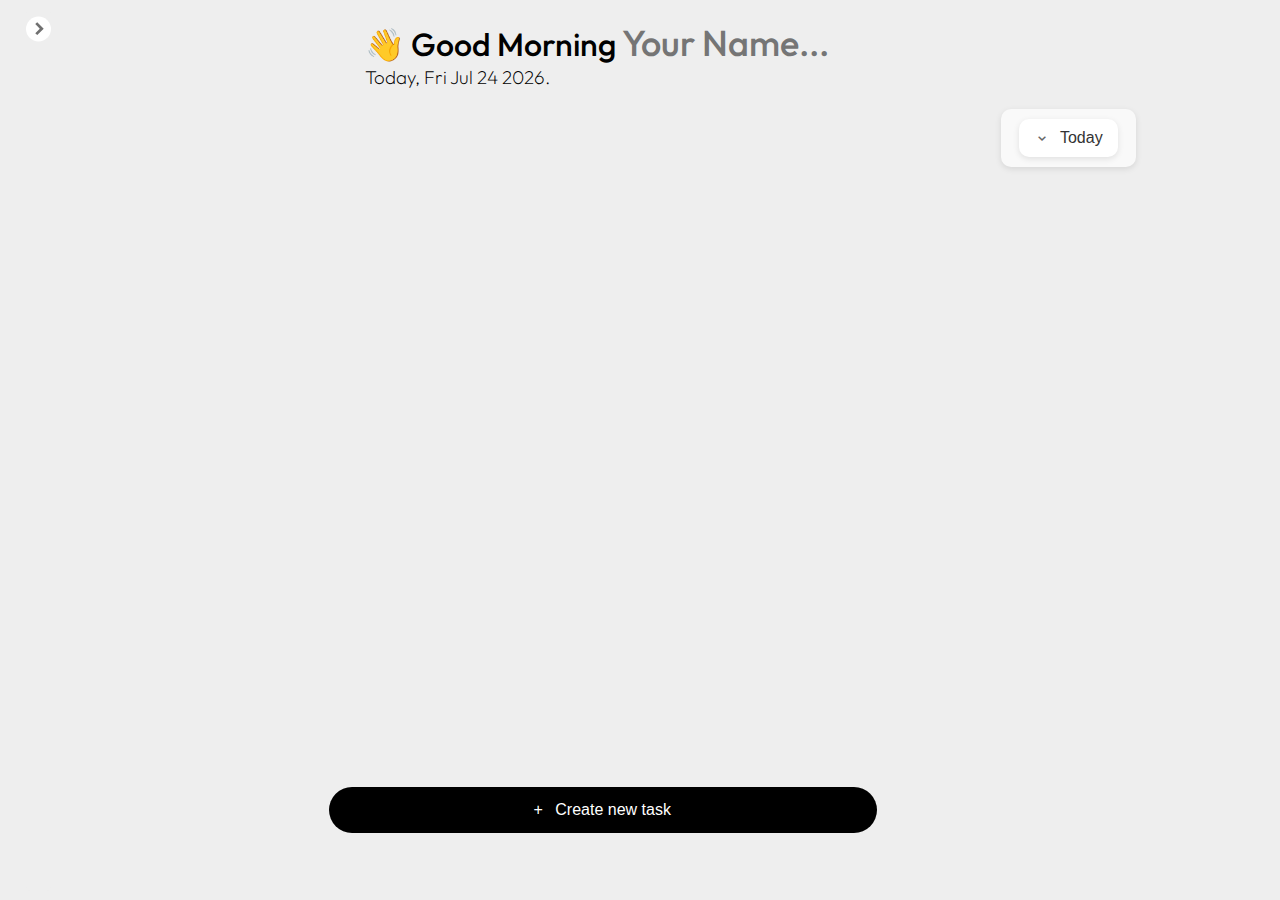
==== index.html @ 9c81d468 "changed todo.html to index.html" ====
<!doctype html>

<html class="no-js" lang=""></html>
<head>
  <meta charset="utf-8">
  <meta http-equiv="X-UA-Compatible" content="IE=edge">
  <link rel="stylesheet" href="todo.css">
  <title>To do</title>
  <meta name="description" content="">
  <meta name="viewport" content="width=device-width, initial-scale=1">
  <!-- Google Fonts -->
  <link rel="preconnect" href="https://fonts.googleapis.com">
  <link rel="preconnect" href="https://fonts.gstatic.com" crossorigin>
  <link href="https://fonts.googleapis.com/css2?family=Poppins&display=swap" rel="stylesheet">
  <!-- Font Awesome cdn css -->
  <link rel="stylesheet" href="https://cdnjs.cloudflare.com/ajax/libs/font-awesome/5.15.3/css/all.min.css" integrity="sha512-iBBXm8fW90+nuLcSKlbmrPcLa0OT92xO1BIsZ+ywDWZCvqsWgccV3gFoRBv0z+8dLJgyAHIhR35VZc2oM/gI1w==" crossorigin="anonymous" referrerpolicy="no-referrer" />
  
  <link rel="stylesheet" href="https://unpkg.com/boxicons@2.1.4/css/boxicons.min.css">

</head>
<header>
    <figure class="sidebar-container">
        <nav class="sidebar close">
            <i class='bx bxs-chevron-left toggle arrow'></i>
            
            <div class="sidebar-content">
                <div class="side-menu">
                    <div class="side-header">
                        <h2 class="side-header-text">Private</h2>
                    </div>

                    <div class="menu">
                        <ul class="menu-list">
                            <li class="menu-item">
                                <div class="menu-item-content">
                                    <span class="emoji">🏠</span>
                                    <button class="menu-item-text" id="home">Home</button>
                                    <span class="number-list">0</span>
                                </div>
                            </li>
                            <li class="menu-item">
                                <div class="menu-item-content">
                                    <form action="#">
                                        <input 
                                            name="category"
                                            class="menu-input"  
                                            type="checkbox" 
                                            id="completed1" 
                                            disabled>
                                        <label for="completed1">
                                            <button class="menu-item-text">Completed</button>
                                            <span class="number-list">0</span>
                                        </label>
                                    </form>
                                </div>
                            </li>
                            <li class="menu-item">
                                <div class="menu-item-content">
                                    <form action="#">
                                        <input 
                                            name="category"
                                            class="menu-input" 
                                            type="checkbox" 
                                            id="personal1" 
                                            disabled>
                                        <label for="personal1"><button class="menu-item-text">Personal</button></label>
                                        <span class="number-list">0</span>
                                    </form>
                                </div>
                            </li>
                            <li class="menu-item">
                                <div class="menu-item-content">
                                    <form action="#">
                                        <input 
                                            name="category"
                                            class="menu-input" 
                                            type="checkbox" 
                                            id="work1" disabled>
                                        <label for="personal1"><button class="menu-item-text">Work</button></label>
                                        <span class="number-list">0</span>
                                    </form>
                                </div>
                            </li>
                            
                            <li class="menu-item">
                                <div class="menu-item-content">
                                    <div class="menu-item-content">
                                        <span class="emoji">💪</span>
                                        <button class="menu-item-text"   id="diet">Diet</button>
                                        <span class="number-list">0</span>
                                    </div>
                                </div>
                            </li>
                            <li class="menu-item">
                                <div class="menu-item-content">
                                    <div class="menu-item-content">
                                        <span class="emoji">📚</span>
                                        <button class="menu-item-text">List of Books</button>
                                        <span class="number-list">0</span>
                                    </div>
                                </div>
                            </li>
                            <li class="menu-item">
                                <div class="menu-item-content">
                                    <div class="menu-item-content">
                                        <span class="emoji">🚗</span>
                                        <button class="menu-item-text">Field Trip List</button>
                                        <span class="number-list">0</span>
                                    </div>
                                </div>
                            </li>

                            <li class="menu-item">
                                <div class="menu-item-content">
                                    <div class="menu-item-content">
                                        <span class="emoji" id="plus">+</span>
                                        <button class="menu-item-text" id="createNewListBtn">Create new list</button>
                                    </div>
                                </div>
                            </li>
                        </ul>
                    </div>
                </div>
            </div>
        </nav>
    </figure>

    <form id="newListForm" style="display: none;">
        <input type="text" id="newListEmojiInput" placeholder="Icon.." maxlength="2"/>
        <input type="text" id="newListInput" placeholder="Enter new list ">
        <button type="button" id="addNewListBtn">Add List</button>
    </form>

</header>

<main id="parentDiv">
    <body>
        <section class="greeting">
            <h1 class="title" id="personal-name">
                👋 Good Morning <input type="text" id="username" placeholder="Your Name...">
            </h1>

        </section>

        <div class="date-menu-container">
            <button class="date-button">
                <i class='bx bx-chevron-down'></i> <!-- Dropdown icon -->
                <span>Today</span> <!-- Date Text -->
            </button>
            <button class="menu-button">
                <i class='bx bx-menu'></i> <!-- Menu icon -->
            </button>
        </div>

        <div class="todo-container">
            <ul class="todo-list">
                
                
            </ul>
        </div>
        
        <form action="" class="form-add-task-button">
            <button id="addTaskBtn" class="add-task-button" type="button">
                + <span>Create new task</span>
            </button>
        </form>

        
         

        <form action="" id="taskForm" class="formula form-container">
            <label for="taskTitle">Task Title:</label>

            <div class="checkboxes">
                <span class="CreateNewCheckbox">
                    <input name="category"class="menu-input" type="checkbox" id="noList1" disabled>
                    <input type="text" id="taskTitle" placeholder="Create new task..." name="taskTitle" class="todo-input" required>
                </span>
                
                <section class="no-list-calendar">
                    <div class="dropdown off">
                        <button class="select-list-button on dropdown-toggle" name="category">
                            <span class="left-content" >
                                <input name="category"class="menu-input" type="checkbox" id="noList1" disabled>
                                <span>No List</span> 
                            </span> <!--▼-->  
                            <i class='bx bxs-chevron-down toggle arrow'></i>
                        </button>
                        <div class="dropdown-content">
                            <div class="dropdown-side-menu">
                                <div class="dropdown-menu">
                                    <ul class="dropdown-menu-list">
                                            
                                    </ul>
                                        <!-- Options will be added here dynamically -->
                                </div>
                            </div>
                        </div>
                    </div>
    
                    <div class=""dateContainer id="dateContainer">
                        <!-- Task date input -->
                        <label for="taskDate"></label>
                        <input type="date" id="taskDate" name="taskDate" required>
                    </div>

                    <div class="note-button-container">
                        <button class="note-button">
                            <i class='bx bx-notepad'></i>
                        </button>
                    </div>
                </section>
                
            </div>
            

            
              
            
            <div id="timeForm" class="timeForm">
                <label for="taskTimeStart"></label>
                <input type="time" id="taskTimeStart" name="taskTimeStart" >
                <label for="taskTimeEnd"></label>
                <input type="time" id="taskTimeEnd" name="taskTimeEnd" required>
            </div>

            <button id="addTimeBtn" class="add-time-button" type="button">
                Set Time
            </button>
                    
            <button  id="saveChangesBtn" class="add-todo" type="button">
                Save Changes
            </button>

            
        </form>
        
        
        <script src="todo.js"></script>
    </body>
</main>

<footer></footer>
---- todo.css ----
@import url('https://fonts.googleapis.com/css2?family=Outfit:wght@100..900&display=swap');

*{
    margin: 0;
    padding: 0;
    box-sizing: border-box;
}

body{
    background-color:#eeeeee;
    color: white;
    font-family: "Outfit", sans-serif;
    min-height: 100vh;
    font-weight: 400px;
}
main{
    margin-left: -80px;
    
    padding-bottom: 80px; 
}

.goldenMorning{
    margin-top: 20px; 
    margin-left: 300px;
    color: black;
    
}

#parentDiv h3{
    font-weight: 200;
}

.title{
    margin-top: 20px;
    margin-left: 300px;
    color: black;
    font-size: 32px;
    font-weight: 500;
}
.title input{
    appearance: none;
    border: none;
    outline: none;
    background: none;
    cursor: initial;
    font-size: 36px;
    font-family: 'Outfit', sans-serif;
    font-weight: 500;
    width: auto;
    min-width: 1ch;
}

h3 p{
    margin-left: 300px;
    
    color: black;
}


.side-header{
    justify-content: center;
}

.side-header-text{
    padding-top: 16px;
    padding-left: 30px;
    font-size: 24px;
    font-weight: 500;
    color: black;
}

.sidebar{
    position: fixed;
    top: 1%;
    left: 2%;
    height: 98%;
    width: 300px;
    max-width: 300px;
    padding: 0px 0px;
    background: white;
    border-radius: 5px;
    z-index: 15;
    transition: width 0.9s ease, padding 0.9s ease;
    box-sizing: border-box;
    display: flex; /* Display flex to make the sidebar content flexible */
    flex-direction: column; /* Align items in a column */
}
.sidebar.close{
    width: auto;
    background-color: #eeeeee;
    overflow: hidden;
    z-index: 100;
    transition: width 0.9s ease, padding 0.9s ease;
}

.menu {
    max-height: 80vh;
    display: flex;
    justify-content: center;
    align-items: center;
    overflow-y: auto;
    overflow-x: hidden;
    scrollbar-width: none;
}

.sidebar.close .side-menu,
.sidebar.close .menu-list {
    display: none; 
}
.side-menu{
    background-color: white;
}
.menu-item,
.sidebar li{
    height: 60px;
    background: white;
    margin-top: 10px;
    list-style: none;
    display: flex;
    align-items: center;
    width: 15rem;
    cursor: pointer;
    padding: .5rem;
    border-radius: 5%;
}
.menu-item-content{
    display: flex;
    align-items: center;
    justify-content: center;
    min-width: 60px;
    font-size: 20px;
    transition: 0.5s ease;
}
.emoji,
.sidebar li .icon{
    display: flex;
    align-items: center;
    justify-content: center;
    min-width: 60px;
    font-size: 20px;
}

#plus{
    font-size: 36px;
    font-weight: 300;
}

.menu-input{
    transform: scale(1.5); 
    margin-left: 25px; 
    margin-right: 0px;
    position: relative;
}

label .menu-item-text{
    width: 129px;
}

.menu-item-text{
    letter-spacing: 0px;
    font-size: 15px;
    width: 150px;
    color: black;
    border: none;
    background-color: white;
    transition: 0.5s ease;
    font-weight: 540;
    text-align: left;
    justify-content: flex-start;
}

.sidebar .toggle.arrow{
    cursor: pointer;
    font-size: 22px;
    top: 2%;
    right: 1px;
    height: 25px;
    width: 25px;
    background: white;
    display: flex;
    align-items: center;
    justify-content: center;
    border-radius: 50%;
    color: #707070;
    z-index: 1;
    position: absolute;  
}

.sidebar .toggle.arrow:hover{
    background-color: beige;
    color: black;
}
.sidebar.close .toggle.arrow{
    position: static;
    margin-top: 20px;
    transform: translateY(-50%) rotate(180deg);
}

.menu-item .menu-item-text{
    background-color: transparent;
    border: none; 
    cursor: pointer;
}

.menu-item-content:hover .menu-item-text{
    background-color: transparent; 
}

.menu-item:hover{
    background-color: #e4e2e2; 
}

.sidebar .menu-bar{
    height: calc(100% -50px);
    flex-direction: column;
    justify-content: space-between;
}

/* Container Styling for Date and Menu Section */
.date-menu-container {
    display: flex;
    align-items: center; 
    justify-content: flex-end; 
    gap: 10px; 
    margin: 20px 0; 
    padding: 10px; 
    background-color: #f9f9f9; 
    border-radius: 10px; 
    box-shadow: 0 2px 6px rgba(0, 0, 0, 0.1); 
    width: 10.5vw; 
    margin-left: auto; 
}

/* Date Button Styling */
.date-button {
    display: flex;
    align-items: center; 
    background-color: #ffffff; 
    border: none;
    padding: 10px 15px; 
    border-radius: 10px;
    font-size: 16px; 
    color: #333; 
    cursor: pointer; 
    box-shadow: 0 2px 6px rgba(0, 0, 0, 0.1); 
    transition: background-color 0.3s ease; 
}

.date-button i {
    margin-right: 10px; /* Spacing between icon and text */
    color: #666; /* Icon color */
}

/* Date Button Hover Effect */
.date-button:hover {
    background-color: #f0f0f0; /* Light gray on hover */
}

/* Menu Button Styling */
.menu-button {
    display: flex;
    align-items: center; /* Center align icon */
    justify-content: center; /* Center align icon */
    background-color: #ffffff; /* White background */
    border: none; /* Remove default border */
    padding: 10px; /* Padding for size */
    border-radius: 10px; /* Rounded corners */
    cursor: pointer; /* Pointer cursor on hover */
    box-shadow: 0 2px 6px rgba(0, 0, 0, 0.1); /* Subtle shadow */
    transition: background-color 0.3s ease; /* Smooth transition */
}

.menu-button i {
    font-size: 20px; /* Icon size */
    color: #333; /* Icon color */
}

/* Menu Button Hover Effect */
.menu-button:hover {
    background-color: #f0f0f0; /* Light gray on hover */
}


 /*
 #taskForm button {
    padding: 10px;
    background-color: black;
    color: white;
    border: none;
    cursor: pointer;
}



*/



body,
.formula{
    min-height: 20vh;
    display: flex;
    justify-content: center;
    align-items: center;
    overflow: hidden;
}

#taskForm {
    display: flex;
    flex-direction: column;
}
#taskForm label {
    margin-top: 10px;
}
#taskForm input {
    margin-bottom: 10px;
    padding: 8px;
}

#taskForm button:hover {
    background-color: grey;
}
.todo-input,
.add-todo{
    padding: 0.5rem;
    padding-left: 1rem;
    border: none;
    border-radius: 2rem;
    background-color: white;
    font-size: 14px;
    transition: 0.3 ease-in-out;
    margin: 10px 0px;
}
.todo-input{
    width: 300px;
}
.add-todo{
    color:white;
    background: rgb(0, 60, 255);
    cursor: pointer;
    transition: all 0.3 ease;
    padding: 14px 200px;
}
.add-todo:hover {
    color: white;
    background: grey;
    transition: 0.4s ease-in;
}
.formula{
    bottom: 10%; 
    display: none;
    justify-content: center;
    padding: 1rem;
    padding-left: 30%;
    position: fixed;
}

.add-task-button{
    color:white;
    background:black;
    cursor: pointer;
    margin-left: 0.5rem;
    padding: 14px 205px;
    border: none;
    border-radius: 5rem;
    transition: 0.3 ease-in-out;
    font-size: 16px;
    align-items: center;
    justify-content: start;
}

.add-task-button span{
   margin-left: 0.5rem;
   font-size: 16px;
}
.add-task-button:hover {
    color: rgb(211, 206, 206);
    opacity: 0.75;
    transition: 0.4s ease-in; 
}
.form-add-task-button{
    position: fixed;
    bottom: 0; 
    display: none;
    justify-content: center;
    padding: 1rem;
    padding-left: 20%;
    min-height: 20vh;
    display: flex;
    justify-content: center;
    align-items: center;
    overflow: hidden;
}
.add-time-button{
    color:rgb(0, 60, 255);;
    background:rgb(219, 240, 247);
    cursor: pointer;
    
    padding: 14px 216px;
    border-radius: 5rem;
    border: none;
}
.add-time-button:hover {
    background-color:rgb(158, 225, 247);
    transition: 0.4s ease-in; 
}


.todo-container {
    max-height: 60vh;
    display: flex;
    justify-content: center;
    align-items: center;
    overflow-y: auto;
}

.form-container {
    background-color: white;
    border: 2px solid #ddd;
    padding: 20px;
    border-radius: 8px;
    justify-content: center;
    box-shadow: 0 4px 8px rgba(0, 0, 0, 0.1);
    margin-bottom: 15px;
    justify-content: center;
    align-items: center;
    left: 30%;
    bottom: 12%;
}


.todo-list {
    min-width: 50%;
    list-style: none;
    
}

.todo {
    height: 2rem;
    margin: 1rem;
    padding-left: 0.5rem;
    background: white;
    color: black;
    font-size: 1rem;
    display: flex;
    justify-content: end;
    align-items: center;
    transition: 0.5s;
    padding-right: .5rem;
    max-width: 860px;
    width: 860px;
    
}

.todo-form-container{
    height: 44px;
    width: 57vw;
    display: flex;
    background-color: white;
    align-items: center; 
    border-radius: 5px;
    margin-bottom: 6px;
}

.todo li {
    flex: 1;
}

.deleted, 
.created {
    color: #616060;
    padding: 4px;
    cursor: pointer;
    font-size: 16px;
    border: none;
    border-radius: 20%;
}

.created {
    background: pink;
}

.deleted {
    background: rgb(241, 240, 240);
    justify-content: right;
    margin-left:  10px;
}
.more{
    background: rgb(241, 240, 240);
    justify-content: right;
    margin-left: 10px;
    color: #616060;
    padding: 4px;
    cursor: pointer;
    font-size: 16px;
    border: none;
    border-radius: 20%;
}

.todo-item {
    font-size: 16px;
}

.todo-item input{
    
    
}

 .todo-item input[type="checkbox"]#personal1 {
    margin-left: 2px;
    margin-right: 4px;
    width: 16px;
    height: 16px;
    border-radius: 30%; /* Rounded corners */
    border: 1px solid blue; /* Blue border */
    -webkit-appearance: none; /* Remove default appearance */
    appearance: none; /* Remove default appearance */
    outline: none; /* Remove outline */
}

/* Style for the "Work" checkbox */
.todo-item input[type="checkbox"]#work1 {
    margin-left: 2px;
    margin-right: 4px;
    width: 16px;
    height: 16px;
    border-radius: 30%; /* Rounded corners */
    border: 1px solid green; /* Green border */
    -webkit-appearance: none; /* Remove default appearance */
    appearance: none; /* Remove default appearance */
    outline: none; /* Remove outline */
}



.todo-category-checkbox{
    margin-left: 500px;
    margin-right: 22px;
    width: 14px;
    height: 14px;
    border-radius: 30%;
    border: 1px solid green;
    -webkit-appearance: none;
    appearance: none;
    outline: none;
}

.task-datetime {
    background-color: #f0f0f0; /* Grey background */
    padding: 5px 10px;
    border-radius: 4px;
    font-size: 14px;
    color: #666;
    margin-left: 10px;
    white-space: nowrap; /* Prevent wrapping */
}

.fa-trash, 
.fa-check-circle {
    pointer-events: none;
}

.completed {
    opacity: 0.5;
    position: relative;
    transition: opacity 0.3s ease-in-out;
}

.scribble {
    position: relative;
    display: inline-block;
    font-size: 20px;
    color: black;
}

.scribble::after {
    content: '';
    position: absolute;
    left: -20%;
    top: 40%; 
    height: 20px;
    background: none;
    transform-origin: left center;
    animation: scribbleEffect 1s ease forwards;
    background-image: url('data:image/svg+xml,%3Csvg xmlns="http://www.w3.org/2000/svg" viewBox="0 0 100 10"%3E%3Cpath d="M0 5 Q10 0 20 5 T30 5 Q40 10 50 5 T60 5 Q70 0 80 5 T90 5 Q100 10 110 5" fill="transparent" stroke="black" stroke-width="2" stroke-linecap="round" stroke-linejoin="round" /%3E%3C/svg%3E');
    background-size: 80% 80%;
    background-repeat: no-repeat;
}

@keyframes scribbleEffect {
    0% {
        width: 0;
    }
    100% {
        width: 100%;
    }
}

.slide {
    transform: translateX(5rem);
    opacity: 0;
}


ul li{
    color:black;
    width: 30rem;
    height: 3.2rem;
    cursor: pointer;
    padding: 1rem;
    -webkit-appearance: none;
    -moz-appearance: none;
    appearance: none;
    outline: none;
    border: none;
}

ul li:hover {
    transition: 0.5s ease;
}


.todo-container{
    padding-left: 300px;
    display: flex;
    justify-content: center;
    align-items: center;
    flex-direction: column;
    overflow-y: auto; 
    scrollbar-width: none;
    overflow-x: hidden;
    padding-bottom: 60px; /* Padding for the fixed form */
}



.todo-form-input {
    transform: scale(1.8); 
    margin-left: 16px;
    border-radius: 35%;
    -webkit-appearance: none;
    appearance: none;
    border: 1px solid #ccc;
    background-color: white;
    position: relative;
    cursor: pointer;
    padding: 5px;
    transition: background-color 0.3s ease, border-color 0.3s ease;
}

.todo-form-input:checked {
    background-color: black;
    transition: background-color 0.3s ease, border-color 0.3s ease;
    border: 1px solid black; 
}

.todo-form-input:checked::before {
    content: "✔"; /* Unicode checkmark */
    font-size: 14px;
    color: white; /* White checkmark */
    position: absolute;
    top: 45%;
    left: 50%;
    transform: translate(-50%, -50%); 
    display: flex;
    justify-content: center;
    align-items: center;
    width: 100%; 
    height: 100%;
}

.todo-form-input:checked::before {
    content: "✔"; 
    font-size: 14px;
    color: white;
    width: auto;
    height: auto;
    opacity: 1;
    transition: opacity 0.3s ease, width 0.3s ease, height 0.3s ease;
}







.dropdown {
    position: relative;
    display: inline-block;
    transition: height 0.9s ease, padding 0.9s ease;
    width: auto;
    height: 300px;
    scrollbar-width: none;
    overflow: hidden;
}
.dropdown::-webkit-scrollbar {
    display: none; /* Hide scrollbar */
}
.dropdown:hover{
    overflow-y: auto;
}
.dropdown.off{
    height: 60px;
    width: auto;
    background-color: white;
    overflow-y: auto;
    transition: 0.3 ease-in-out;
}
.dropdown.off .dropdown-side-menu{
    display: none;
}

.dropdown .on.dropdown-toggle:hover {
    opacity: 0.75;
    transition: 0.4s ease-in; 
}
.dropdown .on.dropdown-toggle{
    background: white;
    color: black;
    border: none;
    padding: 0.5rem;
    border-radius: 5px;
    cursor: pointer;
    padding: 10px 100px;
    border-radius: 1rem;
    border: 1px solid black;
    transition: 0.3 ease-in-out;
    display: flex;
    align-items: center;
}
.dropdown-side-menu{
    background-color: white;
}
.dropdown-menu {
    display: block;
    position: absolute;
    background: white;
    border-radius: 5px;
    box-shadow: 0 4px 6px rgba(0, 0, 0, 0.1);
    z-index: 1;
}
.dropdown-menu.show {
    display: block;
}
.dropdown-menu li {
    padding: 0.5rem;
    color: black;
    width: 500px;
    height: 3.2rem;
    cursor: pointer;
    padding: 1rem;
    -webkit-appearance: none;
    -moz-appearance: none;
    appearance: none;
    outline: none;
    border: none;
    cursor: pointer;
}
.dropdown-menu li:hover {
    background: #f0f0f0;
}
.dropdown-menu-list {
    position: absolute;
    background: white;
    border-radius: 5px;
    box-shadow: 0 4px 6px rgba(0, 0, 0, 0.1);
    list-style-type: none;
    padding-left: 10px;

}
.dropdown-menu.show {
    display: block;
}



.modal {
    display: none;
    position: fixed;
    z-index: 1;
    left: 0;
    top: 0;
    width: 100%;
    height: 100%;
    overflow: auto;
    background-color: rgb(0,0,0);
    background-color: rgba(0,0,0,0.4);
    padding-top: 60px;
}

.modal-content {
    background-color: #fefefe;
    margin: 5% auto;
    padding: 20px;
    border: 1px solid #888;
    width: 80%;
    max-width: 600px;
}

.close {
    color: #aaa;
    float: right;
    font-size: 28px;
    font-weight: bold;
}

.close:hover,
.close:focus {
    color: black;
    text-decoration: none;
    cursor: pointer;
}



#completed1 {
    margin-right: 22px;
    margin-left: 23px;
    width: 12px;
    height: 12px;
    border-radius: 30%;
    border: 1px solid red; /* This adds a red border around the checkbox */
    -webkit-appearance: none; /* Remove the default appearance */
    appearance: none; /* For browsers that support the appearance property */
    outline: none;
}

#personal1 {
    margin-right: 22px;
    margin-left: 23px;  
    width: 12px;
    height: 12px;
    border-radius: 30%;
    border: 1px solid blue; /* This adds a red border around the checkbox */
    -webkit-appearance: none; /* Remove the default appearance */
    appearance: none; /* For browsers that support the appearance property */
    outline: none;
}

#work1 {
    margin-left: 23px;
    margin-right: 22px;
    width: 12px;
    height: 12px;
    border-radius: 30%;
    border: 1px solid green; /* This adds a red border around the checkbox */
    -webkit-appearance: none; /* Remove the default appearance */
    appearance: none; /* For browsers that support the appearance property */
    outline: none;
}

.left-content{
    margin-left: -100%;
    display: flex; /* Use Flexbox */
    align-items: center; /* Align items vertically */
    gap: 0px; /* Spacing between checkbox and label */
    margin-right: auto; /* Push content to the far left */
}

.left-content span{
    width: 60px;
}


#noList1 {
    width: 12px;
    height: 12px;
    border-radius: 30%;
    background-color: white;
    border: 1px solid black; /* This adds a red border around the checkbox */
    -webkit-appearance: none; /* Remove the default appearance */
    appearance: none; /* For browsers that support the appearance property */
    outline: none; 
    margin-top: 5px;
}


.dropdown .arrow{
    margin-left: 175%; /* Push the arrow to the far right */
}
#dateContainer {  
    margin-top: 10px;
    padding: 0px;
    border-radius: 8px; 
}


#currentDate {
    font-size: 1.2em;
    color: #333;
    margin-bottom: 10px;
}

.note-button-container {
    display: flex;
    justify-content: center; /* Center the button */
    margin-top: 7.5px; /* Add some spacing from the date container */
}
.note-button {
    width: 38px;
    height: 38px;
    border: 1px solid #ccc; /* Light border */
    border-radius: 8px; /* Rounded corners */
    background-color: white; /* White background */
    display: flex;
    align-items: center;
    justify-content: center;
    cursor: pointer;
    box-shadow: 0 2px 4px rgba(0, 0, 0, 0.1); /* Subtle shadow */
    transition: background-color 0.3s ease; /* Smooth transition for hover */
}
.note-button i {
    font-size: 18px; /* Adjust icon size */
    color: #707070; /* Icon color */
}
.note-button:hover {
    background-color: #f0f0f0; /* Background color on hover */
}


.CreateNewCheckbox{
    background-color: #eeeeee;
    cursor: pointer;
    border-radius: 1rem;
    margin-bottom: 10px;
    justify-content: center;
    align-items: center;
    padding: 0px 5px;
    width: 65vh;
}
.CreateNewCheckbox:hover{
    background-color: #eeeeee;
}
.CreateNewCheckbox #noList1{
    margin-bottom: -4px;
    border: 1px solid #6b6b6b;
    margin-left: 5px;
}
.checkboxes{
    display: flex;
    flex-direction: column;
    margin-right: auto;
    margin-bottom: 20px;
}
.CreateNewCheckbox .todo-input{
    background-color: #eeeeee;
    outline: none; 
    border-color: #eeeeee;
    width: 29.3vw;
}
.CreateNewCheckbox #taskForm{
    
}
#taskTitle{
    
}

input[type="date"] {
    padding: 8px;
    border: 1px solid #ccc;
    border-radius: 4px;
    font-size: 1em;
    width: 100%;
    box-shadow: inset 0 1px 3px rgba(0, 0, 0, 0.1);
}

input[type="date"]:focus {
    outline: none;
    border-color: #6200ea;
    box-shadow: 0 0 5px rgba(98, 0, 234, 0.5);
}

#newListForm {
    position: fixed;
    top: 85%; 
    left: 20px;
    z-index: 1500; 
    background-color: white; 
    padding: 0px;
    border: 1px solid #ccc; 
    box-shadow: 0 4px 8px rgba(0, 0, 0, 0.1);
    max-width: 16.5vw;
}

#newListInput,
#newListEmojiInput {
    width: 100%; /* Full width */
    padding: 5px; /* Add padding */
    margin: 0px 0; /* Margin for spacing */
    border: none; /* Light border */
    border-radius: 8px; /* Rounded corners */
    font-size: 16px; /* Comfortable font size */
    box-sizing: border-box; /* Include padding and border in element's width and height */
    background-color: #f9f9f9; /* Light background color */
    transition: border-color 0.3s ease; /* Smooth transition for border color */
}

/* Hover effect */
#newListInput:hover,
#newListEmojiInput:hover {
    border-color: #bbb; /* Slightly darker border on hover */
}

/* Focus effect */
#newListInput:focus,
#newListEmojiInput:focus {
    outline: none; /* Remove default outline */
    border-color: #333; /* Change border color on focus */
    box-shadow: 0 0 5px rgba(98, 0, 234, 0.5); /* Add shadow effect */
}

#addNewListBtn {
    width: 100%; /* Full width */
    padding: 5px; /* Comfortable padding */
    margin-top: 10px; /* Spacing above the button */
    background-color: #007bff; /* Primary blue color */
    color: white; /* White text */
    border: none; /* Remove default border */
    border-radius: 8px; /* Rounded corners */
    font-size: 12px; /* Button font size */
    font-weight: 500; /* Slightly bold text */
    cursor: pointer; /* Pointer cursor on hover */
    transition: background-color 0.3s ease, box-shadow 0.3s ease; /* Smooth transition */
    box-shadow: 0 4px 6px rgba(0, 0, 0, 0.1); /* Subtle shadow */
}

/* Hover effect */
#addNewListBtn:hover {
    background-color: #0056b3; /* Darker blue on hover */
    box-shadow: 0 6px 10px rgba(0, 0, 0, 0.15); /* More pronounced shadow */
}

/* Focus effect */
#addNewListBtn:focus {
    outline: none; /* Remove default focus outline */
    box-shadow: 0 0 0 3px rgba(0, 123, 255, 0.5); /* Outline shadow */
}

/* Disabled state */
#addNewListBtn:disabled {
    background-color: #cccccc; /* Light grey background */
    cursor: not-allowed; /* Not-allowed cursor */
    box-shadow: none; /* Remove shadow */
}


/* Base Styles (Already Provided in Your Existing Code) */
/* Styles have already been defined in your CSS snippet above */

/* Small Devices (Phones, Less than 600px) */

.time-range {
    display: flex;
    align-items: center; 
    gap: 8px; 
    font-size: 14px; 
    color: #888; 
}

.time-range i {
    font-size: 14px; 
    color: #888; 
}

todo-edit-input {
    width: 100%;
    font-size: 16px;
    padding: 4px;
    border: 1px solid #ddd;
    border-radius: 4px;
}

@media screen and (max-width: 1350px){
    .todo-container {
        max-height: 60vh;
        max-width: 80vw;
        display: flex;
        justify-content: center;
        align-items: center;
        flex-direction: column;
        overflow-y: auto;
        scrollbar-width: none;
        overflow-x: hidden;
        padding-bottom: 60px;
        overflow-x: auto;
    }
    .menu-button{
        display: none;
    }
    .date-menu-container {
        display: flex;
        align-items: center;
        justify-content: center;
        gap: 0px;
        margin: 20px 0;
        padding: 10px;
        background-color: #f9f9f9;
        border-radius: 10px;
        box-shadow: 0 2px 6px rgba(0, 0, 0, 0.1);
        width: 10.5vw;
        margin-left: auto;
    }
    .todo {
        height: 2rem;
        margin: 1rem;
        padding-left: 0.5rem;
        background: white;
        color: black;
        font-size: 1rem;
        display: flex;
        justify-content: end;
        align-items: center;
        transition: 0.5s;
        padding-right: .5rem;
        width: 80vw;
        
    }
}

@media screen and (max-width: 1250px){
    .menu-button{
        display: none;
    }
    
    .title {
        font-size: 24px;
    }
    .title input {
        font-size: 24px;
        font-family: 'Outfit', sans-serif;
        font-weight: 500;
    }
    .todo-form-container {
        align-items: center;
        justify-content: center;
    }
    ul li {
        color: black;
        width: 25rem;
        height: 3.2rem;
        cursor: pointer;
        padding: 0.75rem;
        justify-self: center;
    }
    .todo-item {
        font-size: 14px;
    }
    .todo-container {
        max-height: 60vh;
        max-width: 110vw;
        display: flex;
        justify-content: center;
        align-items: center;
        flex-direction: column;
        overflow-y: auto;
        scrollbar-width: none;
        overflow-x: hidden;
        padding-bottom: 60px;
        overflow-x: auto;
    }
    .todo {
        height: 2rem;
        margin: 1rem;
        padding-left: 0.5rem;
        background: white;
        color: black;
        font-size: 1rem;
        display: flex;
        justify-content: end;
        align-items: center;
        transition: 0.5s;
        padding-right: .5rem;
        width: 100vw;
        
    }

    .sidebar {
        position: fixed;
        top: 1%;
        left: 2%;
        height: 98%;
        width: 300px;
        max-width: 250px;
        padding: 0px 0px;
        background: white;
        border-radius: 5px;
        transition: width 0.9s ease, padding 0.9s ease;
        box-sizing: border-box;
        display: flex;
        flex-direction: column;
    }
}

@media screen and (max-width: 992px){

    .CreateNewCheckbox {
        background-color: #eeeeee;
        cursor: pointer;
        border-radius: 1rem;
        margin-bottom: 10px;
        justify-content: center;
        align-items: center;
        padding: 0px 5px;
        width: 54vw;
    }
    .dropdown.off {
        height: 60px;
        width: 30vw;
        background-color: white;
        overflow-y: auto;
        transition: 0.3 ease-in-out;
    }
    .dropdown .on.dropdown-toggle {
        background: white;
        color: black;
        border: none;
        padding: 0.5rem;
        border-radius: 5px;
        cursor: pointer;
        padding: 10px 65px;
        border-radius: 1rem;
        border: 1px solid black;
        transition: 0.3 ease-in-out;
        display: flex;
        align-items: center;
    }
    .dropdown .arrow {
        margin-left: 120%;
    }
    .left-content {
        margin-left: -70%;
        display: flex;
        align-items: center;
        gap: 0px;
        margin-right: auto;
    }
    .date-menu-container {
        display: flex;
        align-items: center;
        justify-content: center;
        gap: 0px;
        margin: 20px 0;
        padding: 0px;
        background-color: #f9f9f9;
        border-radius: 10px;
        box-shadow: 0 2px 6px rgba(0, 0, 0, 0.1);
        width: 10.5vw;
        margin-left: auto;
    }
    .title {
        font-size: 24px;
    }
    .title input {
        font-size: 24px;
        font-family: 'Outfit', sans-serif;
        font-weight: 500;
    }
    .todo-form-container {
        align-items: center;
        justify-content: center;
    }
    ul li {
        width: 20rem;
    }
    .todo-item {
        font-size: 14px;
    }
    .form-add-task-button {
        position: fixed;
        bottom: 0;
        display: none;
        justify-content: center;
        padding: 1rem;
        padding-left: 40%;
        min-height: 20vh;
        display: flex;
        justify-content: center;
        align-items: center;
        overflow: hidden;
    }

    .add-task-button {
        color: white;
        background: black;
        cursor: pointer;
        margin-left: 0.5rem;
        padding: 14px 160px;
        border: none;
        border-radius: 5rem;
        transition: 0.3 ease-in-out;
        font-size: 12px;
        align-items: center;
        justify-content: start;
    }

    .form-container {
        background-color: white;
        border: 2px solid #ddd;
        padding: 20px;
        border-radius: 8px;
        justify-content: center;
        box-shadow: 0 4px 8px rgba(0, 0, 0, 0.1);
        margin-bottom: 15px;
        justify-content: center;
        align-items: center;
        left: 35%;
        bottom: 12%;
    }

    .add-todo {
        padding: 14px 175px;
    }

    .add-time-button {
        color: rgb(0, 60, 255);
        background: rgb(219, 240, 247);
        cursor: pointer;
        padding: 14px 191px;

    }
   
}

@media screen and (max-width: 830px) {

    .CreateNewCheckbox {
        background-color: #eeeeee;
        cursor: pointer;
        border-radius: 1rem;
        margin-bottom: 10px;
        justify-content: center;
        align-items: center;
        padding: 0px 5px;
        width: 54vw;
    }
    .dropdown.off {
        height: 60px;
        width: 30vw;
        background-color: white;
        overflow-y: auto;
        transition: 0.3 ease-in-out;
    }
    .dropdown .on.dropdown-toggle {
        background: white;
        color: black;
        border: none;
        padding: 0.5rem;
        border-radius: 5px;
        cursor: pointer;
        padding: 10px 65px;
        border-radius: 1rem;
        border: 1px solid black;
        transition: 0.3 ease-in-out;
        display: flex;
        align-items: center;
    }
    .dropdown .arrow {
        margin-left: 120%;
    }
    .left-content {
        margin-left: -70%;
        display: flex;
        align-items: center;
        gap: 0px;
        margin-right: auto;
    }
    .add-time-button {
        color: rgb(0, 60, 255);
        background: rgb(219, 240, 247);
        cursor: pointer;
        padding: 14px 165px;
        font-size: 12px;
    }
    .add-todo {
        font-size: 12px;
        padding: 14px 150px;
    }
    .form-container {
        
        left: 33%;
        
    }
    .sidebar {
        position: fixed;
        top: 1%;
        left: 2%;
        height: 98%;
        width: 200px;
        max-width: 200px;
        padding: 0px 0px;
        background: white;
        border-radius: 5px;
        transition: width 0.9s ease, padding 0.9s ease;
        box-sizing: border-box;
        display: flex;
        flex-direction: column;
    }

    .menu-item-text {
        letter-spacing: 0px;
        font-size: 12px;
        width: 100px;
        color: black;
        border: none;
        background-color: white;
        transition: 0.5s ease;
        font-weight: 540;
        text-align: left;
        justify-content: flex-start;
    }
    label .menu-item-text {
        width: 94px;
    }
    .menu-list{
        margin-left: 25px;
    }
    .todo-form-input {
        transform: scale(1.5);
        margin-left: 16px;
        border-radius: 35%;
        -webkit-appearance: none;
        appearance: none;
        border: 1px solid #ccc;
        background-color: white;
        position: relative;
        cursor: pointer;
        padding: 5px;
        transition: background-color 0.3s ease, border-color 0.3s ease;
    }
    .todo {
        height: 2rem;
        margin: 1rem;
        padding-left: 0rem;
        background: white;
        color: black;
        font-size: 1rem;
        display: flex;
        justify-content: end;
        align-items: center;
        transition: 0.5s;
        padding-right: .5rem;
        width: 100vw;
    }
    
}

@media screen and (max-width: 800px) {
    .task-time-container {
        display: flex;
        align-items: center;
        background-color: #f7f7f7;
        border-radius: 8px;
        padding: 8px 15px; 
        color: black;
        box-shadow: 0 2px 6px rgba(0, 0, 0, 0.05);
        width: 1px;
    }

    .todo-form-container {
        height: 44px;
        width: 70vw;
        display: flex;
        background-color: white;
        align-items: center;
        border-radius: 5px;
        margin-bottom: 6px;
    }
    .CreateNewCheckbox {
        background-color: #eeeeee;
        cursor: pointer;
        border-radius: 1rem;
        margin-bottom: 10px;
        justify-content: center;
        align-items: center;
        padding: 0px 5px;
        width: 54vw;
    }
    .dropdown.off {
        height: 60px;
        width: 30vw;
        background-color: white;
        overflow-y: auto;
        transition: 0.3 ease-in-out;
    }
    .dropdown .on.dropdown-toggle {
        background: white;
        color: black;
        border: none;
        padding: 0.5rem;
        border-radius: 5px;
        cursor: pointer;
        padding: 10px 50px;
        border-radius: 1rem;
        border: 1px solid black;
        transition: 0.3 ease-in-out;
        display: flex;
        align-items: center;
    }
    .dropdown .arrow {
        margin-left: 100%;
    }
    .left-content {
        margin-left: -58%;
        display: flex;
        align-items: center;
        gap: 0px;
        margin-right: auto;
    }
    .add-time-button {
        color: rgb(0, 60, 255);
        background: rgb(219, 240, 247);
        cursor: pointer;
        padding: 14px 165px;
        font-size: 12px;
    }
    .add-todo {
        font-size: 12px;
        padding: 14px 150px;
    }
    .form-container {
        
        left: 28%;
        
    }
}

@media screen and (max-width: 730px) {
    .todo-form-container {
        height: 8vh;
        width: 80vw;
    }
    .todo-list {
        min-width: 50%;
        list-style: none;
        margin-right: 20vh;
    }
    .todo-container {
        max-height: 60vh;
        max-width: 120vw;
        display: flex;
        justify-content: center;
        align-items: center;
        flex-direction: column;
        overflow-y: auto;
        scrollbar-width: none;
        overflow-x: hidden;
        padding-bottom: 60px; 
    }
    .date-menu-container {
        display: flex;
        align-items: center;
        justify-content: center;
        gap: 0px;
        margin: 20px 0;
        padding: 0px;
        background-color: #f9f9f9;
        border-radius: 10px;
        box-shadow: 0 2px 6px rgba(0, 0, 0, 0.1);
        width: 10.5vw;
        margin-left: 100vw;
    }

    .todo-item {
        font-size: 12px;
    }
    .add-task-button {
        color: white;
        background: black;
        cursor: pointer;
        margin-left: 0.5rem;
        padding: 14px 120px;
        border: none;
        border-radius: 5rem;
        transition: 0.3 ease-in-out;
        font-size: 9px;
        align-items: center;
        justify-content: start;
    }
    .form-add-task-button {
        position: fixed;
        bottom: 0;
        display: none;
        justify-content: center;
        padding: 1rem;
        padding-left: 40%;
        min-height: 20vh;
        display: flex;
        justify-content: center;
        align-items: center;
        overflow: hidden;
    }

    .CreateNewCheckbox {
        background-color: #eeeeee;
        cursor: pointer;
        border-radius: 1rem;
        margin-bottom: 10px;
        justify-content: center;
        align-items: center;
        padding: 0px 5px;
        width: 63vw;
    }
    .dropdown.off {
        height: 60px;
        width: 30vw;
        background-color: white;
        overflow-y: auto;
        transition: 0.3 ease-in-out;
    }
    .dropdown .on.dropdown-toggle {
        background: white;
        color: black;
        border: none;
        padding: 0.5rem;
        border-radius: 5px;
        cursor: pointer;
        padding: 10px 30px;
        border-radius: 1rem;
        border: 1px solid black;
        transition: 0.3 ease-in-out;
        display: flex;
        align-items: center;
    }
    .dropdown .arrow {
        display: none;
    }
    .left-content {
        margin-left: -40%;
        display: flex;
        align-items: center;
        gap: 0px;
        margin-right: auto;
    }
    .add-time-button {
        color: rgb(0, 60, 255);
        background: rgb(219, 240, 247);
        cursor: pointer;
        padding: 14px 165px;
        font-size: 12px;
    }
    .add-todo {
        font-size: 12px;
        padding: 14px 150px;
    }
    .form-container {  
        left: 16.5%; 
    }
}

@media screen and (max-width: 600px) {
    .todo {
        height: 2rem;
        margin: 1rem;
        padding-left: 0rem;
        background: white;
        color: black;
        font-size: 1rem;
        display: flex;
        justify-content: end;
        align-items: center;
        transition: 0.5s;
        padding-right: .5rem;
        width: 60vw;
    }
    .title {
        margin-top: 16px;
        margin-left: 200px;
        color: black;
        font-size: 24px;
        font-weight: 500;
    }
    #parentDiv h3 {
        font-weight: 200;
        margin-left: -100px;
    }
    .todo-form-container {
        height: 10vh;
        width: 80vw;
    }
    .todo-list {
        min-width: 50%;
        list-style: none;
        margin-right: 20vh;
    }
    .todo-container {
        max-height: 60vh;
        max-width: 120vw;
        display: flex;
        justify-content: center;
        align-items: center;
        flex-direction: column;
        overflow-y: auto;
        scrollbar-width: none;
        overflow-x: hidden;
        padding-bottom: 60px; 
    }
    .date-menu-container {
        display: flex;
        align-items: center;
        justify-content: center;
        gap: 0px;
        margin: 20px 0;
        padding: 0px;
        background-color: #f9f9f9;
        border-radius: 10px;
        box-shadow: 0 2px 6px rgba(0, 0, 0, 0.1);
        width: 10.5vw;
        margin-left: 100vw;
    }

    .todo-item {
        font-size: 12px;
    }
    .add-task-button {
        color: white;
        background: black;
        cursor: pointer;
        margin-left: 0.5rem;
        padding: 12px 100px;
        border: none;
        border-radius: 5rem;
        transition: 0.3 ease-in-out;
        font-size: 9px;
        align-items: center;
        justify-content: start;
    }
    .add-task-button span {
        margin-left: 0rem;
        font-size: 12px;
    }
    .form-add-task-button {
        position: fixed;
        bottom: 0;
        display: none;
        justify-content: center;
        padding: 1rem;
        padding-left: 40%;
        min-height: 20vh;
        display: flex;
        justify-content: center;
        align-items: center;
        overflow: hidden;
    }
}

@media screen and (max-width: 425px) {
    .todo-form-input {
        transform: scale(1.2);
        margin-left: 0px;
        border-radius: 35%;
        -webkit-appearance: none;
        appearance: none;
        border: 1px solid #ccc;
        background-color: white;
        position: relative;
        cursor: pointer;
        padding: 5px;
        transition: background-color 0.3s ease, border-color 0.3s ease;
    }
    .add-task-button {
        color: white;
        background: black;
        cursor: pointer;
        margin-left: 0.5rem;
        padding: 12px 80px;
        border: none;
        border-radius: 5rem;
        transition: 0.3 ease-in-out;
        font-size: 9px;
        align-items: center;
        justify-content: start;
    }
    
    .todo {
        height: 2rem;
        margin: 0rem;
        padding-left: 0rem;
        background: white;
        color: black;
        font-size: 1rem;
        display: flex;
        justify-content: end;
        align-items: center;
        transition: 0.5s;
        padding-right: .5rem;
        width: 60vw;
    }
    .title {
        margin-top: 16px;
        margin-left: 200px;
        color: black;
        font-size: 24px;
        font-weight: 500;
    }
    #parentDiv h3 {
        font-weight: 200;
        margin-left: -100px;
    }
    .todo-form-container {
        height: 12vh;
        width: 80vw;
    }
    .todo-list {
        min-width: 50%;
        list-style: none;
        margin-right: 20vh;
    }
    .todo-container {
        max-height: 60vh;
        max-width: 120vw;
        display: flex;
        justify-content: center;
        align-items: center;
        flex-direction: column;
        overflow-y: auto;
        scrollbar-width: none;
        overflow-x: hidden;
        padding-bottom: 60px; 
    }
    .date-menu-container {
        display: flex;
        align-items: center;
        justify-content: center;
        gap: 0px;
        margin: 20px 0;
        padding: 0px;
        background-color: #f9f9f9;
        border-radius: 10px;
        box-shadow: 0 2px 6px rgba(0, 0, 0, 0.1);
        width: 10.5vw;
        margin-left: 100vw;
    }

    .todo-item {
        font-size: 12px;
    }
    
    .form-add-task-button {
        position: fixed;
        bottom: 0;
        display: none;
        justify-content: center;
        padding: 1rem;
        padding-left: 40%;
        min-height: 20vh;
        display: flex;
        justify-content: center;
        align-items: center;
        overflow: hidden;
    }
    .time-range {
        display: flex;
        align-items: center;
        gap: 8px;
        font-size: 9px;
        color: #888;
    }
    .todo li {
        flex: 1;
    }

    .todo-item {
        color: black;
        width: 2rem;
        height: 2.0rem;
        cursor: pointer;
        padding: 0.75rem;
        padding-top: 0px;
        justify-self: center;
    }

    .deleted {
        background: rgb(241, 240, 240);
        justify-content: right;
        margin-left: 5px;
    }
    .more {
        background: rgb(241, 240, 240);
        justify-content: right;
        margin-left: 5px;
        color: #616060;
        padding: 4px;
        cursor: pointer;
        font-size: 16px;
        border: none;
        border-radius: 20%;
    }
}

@media screen and (max-width: 370px) {
    .title {
        margin-top: 16px;
        margin-left: 150px;
        color: black;
        font-size: 20px;
        font-weight: 500;
    }

    #parentDiv h3 {
        font-weight: 200;
        font-size: 12px;
        margin-left: -150px;
    }

    .title input {
        font-size: 20px;
        font-family: 'Outfit', sans-serif;
        font-weight: 500;
    }
}


.task-time-container {
    display: flex;
    align-items: center;
    background-color: #f7f7f7; 
    border-radius: 8px; 
    padding: 4px 15px; 
    margin-top: 0px; 
    color: #888; 
    box-shadow: 0 2px 6px rgba(0, 0, 0, 0.05); 
    width: max-content;
}

/* Time Range Styling */

.no-list-calendar{
    display: flex;
    gap: 10px;
}

.number-list {
    background-color: #f5f5f5; /* Light background color */
    border-radius: 12px; /* Rounded corners */
    padding: 4px 8px; /* Padding around the number */
    font-size: 14px; /* Font size for the number */
    color: #333; /* Text color */
    min-width: 30px; /* Ensures consistent width */
    text-align: center; /* Centers text inside the span */
    font-weight: bold; /* Makes the number bold */
    margin-left: auto; /* Pushes the number to the far right */
    display: inline-block; /* Ensures consistent spacing */
}
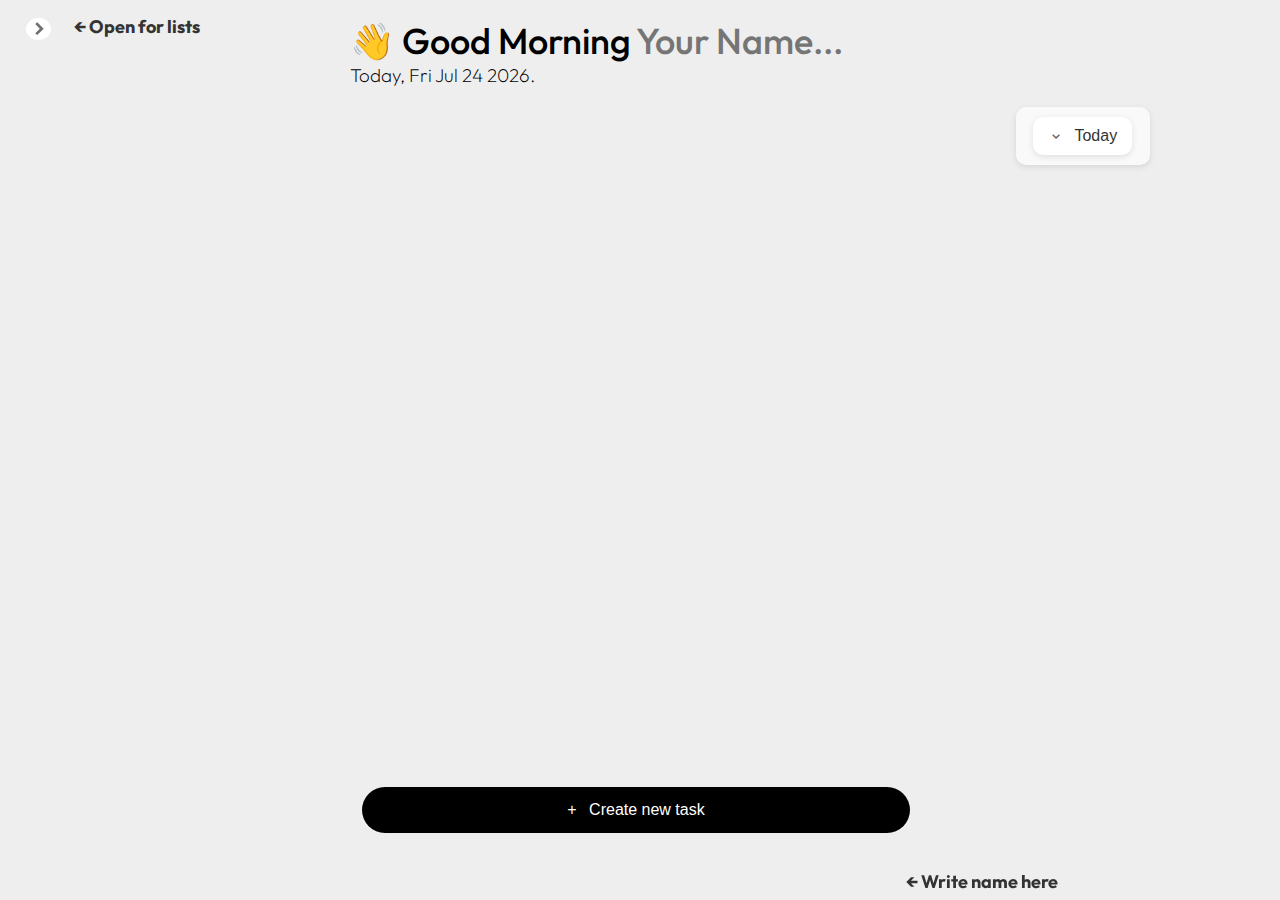
==== commit 2bfc12a5: "Fixed responsiveness" ====
--- a/index.html
+++ b/index.html
@@ -122,7 +122,11 @@
                     </div>
                 </div>
             </div>
+            
         </nav>
+        <div id="sidebarHint" class="sidebar-hint">
+            <span class="arrow-text side">← Open for lists</span>
+        </div>
     </figure>
 
     <form id="newListForm" style="display: none;">
@@ -136,10 +140,9 @@
 <main id="parentDiv">
     <body>
         <section class="greeting">
-            <h1 class="title" id="personal-name">
-                👋 Good Morning <input type="text" id="username" placeholder="Your Name...">
-            </h1>
-
+            <span class="title" id="personal-name">
+                <h1>👋 Good Morning</h1> <input type="text" id="username" placeholder="Your Name...">
+            </span>
         </section>
 
         <div class="date-menu-container">
@@ -158,13 +161,18 @@
                 
             </ul>
         </div>
-        
-        <form action="" class="form-add-task-button">
-            <button id="addTaskBtn" class="add-task-button" type="button">
-                + <span>Create new task</span>
-            </button>
-        </form>
-
+        <div class="newButton">
+            <form action="" class="form-add-task-button">
+                <button id="addTaskBtn" class="add-task-button" type="button">
+                    + <span>Create new task</span>
+                </button>
+            </form>
+            <div id="taskHint" class="task-hint">
+                <span class="arrow-text tasker">← Write name here</span>
+            </div>
+
+        </div>
+        
         
          
 
@@ -218,9 +226,9 @@
               
             
             <div id="timeForm" class="timeForm">
-                <label for="taskTimeStart"></label>
+                <label for="taskTimeStart" id="timestart">Start: </label>
                 <input type="time" id="taskTimeStart" name="taskTimeStart" >
-                <label for="taskTimeEnd"></label>
+                <label for="taskTimeEnd" id="timeend">End: </label>
                 <input type="time" id="taskTimeEnd" name="taskTimeEnd" required>
             </div>
 
--- a/todo.css
+++ b/todo.css
@@ -12,6 +12,8 @@
     font-family: "Outfit", sans-serif;
     min-height: 100vh;
     font-weight: 400px;
+    justify-content: center;
+    align-items: center;
 }
 main{
     margin-left: -80px;
@@ -31,12 +33,18 @@
 }
 
 .title{
-    margin-top: 20px;
+    margin-top: 18px;
     margin-left: 300px;
+    display: flex;
+}
+
+.title h1{
+    margin-right: 5px;
     color: black;
-    font-size: 32px;
+    font-size: 36px;
     font-weight: 500;
 }
+
 .title input{
     appearance: none;
     border: none;
@@ -50,9 +58,29 @@
     min-width: 1ch;
 }
 
+.greeting-hint {
+    position: absolute;
+    left: 65vw; /* Position it near the sidebar */
+    top: 30px; /* Adjust the top position as needed */
+    color: #333;
+    font-size: 18px;
+    display: flex; /* To position arrow and text */
+    align-items: center;
+    transition: opacity 0.3s ease; /* Smooth transition for visibility */
+}
+.greeting-hint .arrow-text {
+    margin-left: 10px; /* Space between arrow and text */
+    font-weight: bold;
+}
+.greeting-hint.hidden {
+    opacity: 0;
+    visibility: hidden;
+}
+
+
+
 h3 p{
-    margin-left: 300px;
-    
+    margin-left: 300px;   
     color: black;
 }
 
@@ -80,17 +108,19 @@
     background: white;
     border-radius: 5px;
     z-index: 15;
-    transition: width 0.9s ease, padding 0.9s ease;
+    transition: width 0.4s ease, padding 0.4s ease;
     box-sizing: border-box;
     display: flex; /* Display flex to make the sidebar content flexible */
     flex-direction: column; /* Align items in a column */
 }
 .sidebar.close{
-    width: auto;
+    width: 30px;
     background-color: #eeeeee;
     overflow: hidden;
     z-index: 100;
-    transition: width 0.9s ease, padding 0.9s ease;
+    height: 40px;
+    transition: width 0.4s ease, padding 0.4s ease;
+    /*transition: width 0.9s ease, padding 0.9s ease;*/
 }
 
 .menu {
@@ -184,6 +214,7 @@
     color: #707070;
     z-index: 1;
     position: absolute;  
+    transition: transform 0.4s ease;
 }
 
 .sidebar .toggle.arrow:hover{
@@ -194,6 +225,7 @@
     position: static;
     margin-top: 20px;
     transform: translateY(-50%) rotate(180deg);
+    transition: transform 0.4s ease;
 }
 
 .menu-item .menu-item-text{
@@ -215,6 +247,35 @@
     flex-direction: column;
     justify-content: space-between;
 }
+
+
+.sidebar-hint {
+    position: absolute;
+    left: 5vw; /* Position it near the sidebar */
+    top: 15px; /* Adjust the top position as needed */
+    color: #333;
+    font-size: 18px;
+    display: flex; /* To position arrow and text */
+    align-items: center;
+    transition: opacity 0.3s ease; /* Smooth transition for visibility */
+}
+
+.sidebar-hint .arrow-text {
+    margin-left: 10px; /* Space between arrow and text */
+    font-weight: bold;
+}
+
+.sidebar.close + #sidebarHint {
+    opacity: 1; /* Show when sidebar is closed */
+    visibility: visible;
+}
+
+.sidebar:not(.close) + #sidebarHint {
+    opacity: 0; /* Hide when sidebar is open */
+    visibility: hidden;
+}
+
+
 
 /* Container Styling for Date and Menu Section */
 .date-menu-container {
@@ -302,7 +363,7 @@
     display: flex;
     justify-content: center;
     align-items: center;
-    overflow: hidden;
+    
 }
 
 #taskForm {
@@ -367,8 +428,8 @@
     font-size: 16px;
     align-items: center;
     justify-content: start;
-}
-
+    white-space: nowrap;
+}
 .add-task-button span{
    margin-left: 0.5rem;
    font-size: 16px;
@@ -378,9 +439,43 @@
     opacity: 0.75;
     transition: 0.4s ease-in; 
 }
+
+.task-hint {
+    position: absolute;
+    z-index: 1500;
+    left: 20vw; /* Position it near the sidebar */
+    top: 60px;  
+    display: flex;
+    color: #333;
+    font-size: 18px;
+    display: flex; /* To position arrow and text */
+    align-items: center;
+    white-space: nowrap;
+    transition: opacity 0.3s ease; /* Smooth transition for visibility */
+}
+
+.newButton{
+    position: fixed; /* Fix the button at the bottom of the screen */
+    left: 50%;
+    transform: translateX(-50%); /* Center horizontally */
+    display: flex;
+    flex-direction: column;
+    justify-content: center; 
+    align-items: center;
+    bottom: 10%;  
+}
+
+.task-hint .arrow-text {   
+    margin-left: 10px; /* Space between arrow and text */
+    font-weight: bold;
+}
+.task-hint.hidden {
+    opacity: 0;
+    visibility: hidden;
+}
+
 .form-add-task-button{
-    position: fixed;
-    bottom: 0; 
+    position: fixed; 
     display: none;
     justify-content: center;
     padding: 1rem;
@@ -395,7 +490,6 @@
     color:rgb(0, 60, 255);;
     background:rgb(219, 240, 247);
     cursor: pointer;
-    
     padding: 14px 216px;
     border-radius: 5rem;
     border: none;
@@ -404,6 +498,18 @@
     background-color:rgb(158, 225, 247);
     transition: 0.4s ease-in; 
 }
+.timeForm{
+    display: flex;
+    gap: 5px;
+}
+#timestart, 
+#timeend{
+    color: black;
+}
+#taskTimeStart, #taskTimeEnd{
+    
+}
+
 
 
 .todo-container {
@@ -424,8 +530,12 @@
     margin-bottom: 15px;
     justify-content: center;
     align-items: center;
-    left: 30%;
+    left: 33%;
+    justify-items: center;
+    justify-self: center;
+    align-self: center;
     bottom: 12%;
+    align-self: center;
 }
 
 
@@ -1072,6 +1182,12 @@
 }
 
 @media screen and (max-width: 1350px){
+    .newButton{
+        left: 50%;
+    }
+    .form-container {
+        left: 29.5%;
+    }
     .todo-container {
         max-height: 60vh;
         max-width: 80vw;
@@ -1119,6 +1235,12 @@
 }
 
 @media screen and (max-width: 1250px){
+    .newButton{
+        left: 50%;
+    }
+    .form-container {
+        left: 28%;
+    }
     .menu-button{
         display: none;
     }
@@ -1193,6 +1315,12 @@
 }
 
 @media screen and (max-width: 992px){
+    .newButton{
+        left: 50%;
+    }
+    .form-container {
+        left: 28%;
+    }
 
     .CreateNewCheckbox {
         background-color: #eeeeee;
@@ -1268,7 +1396,6 @@
     }
     .form-add-task-button {
         position: fixed;
-        bottom: 0;
         display: none;
         justify-content: center;
         padding: 1rem;
@@ -1304,7 +1431,7 @@
         margin-bottom: 15px;
         justify-content: center;
         align-items: center;
-        left: 35%;
+        left: 27vh;
         bottom: 12%;
     }
 
@@ -1323,7 +1450,7 @@
 }
 
 @media screen and (max-width: 830px) {
-
+    
     .CreateNewCheckbox {
         background-color: #eeeeee;
         cursor: pointer;
@@ -1442,7 +1569,15 @@
         padding-right: .5rem;
         width: 100vw;
     }
+
+    .newButton{
+        left: 60vh;
+    }
+    .form-container {
+        left: 28vh;
+    }
     
+
 }
 
 @media screen and (max-width: 800px) {
@@ -1518,10 +1653,12 @@
         font-size: 12px;
         padding: 14px 150px;
     }
+    
+    .newButton{
+        left: 57vh;
+    }
     .form-container {
-        
-        left: 28%;
-        
+        left: 28vh;
     }
 }
 
@@ -1579,7 +1716,6 @@
     }
     .form-add-task-button {
         position: fixed;
-        bottom: 0;
         display: none;
         justify-content: center;
         padding: 1rem;
@@ -1599,11 +1735,11 @@
         justify-content: center;
         align-items: center;
         padding: 0px 5px;
-        width: 63vw;
+        width: 88vw;
     }
     .dropdown.off {
         height: 60px;
-        width: 30vw;
+        width: 45vw;
         background-color: white;
         overflow-y: auto;
         transition: 0.3 ease-in-out;
@@ -1643,8 +1779,11 @@
         font-size: 12px;
         padding: 14px 150px;
     }
-    .form-container {  
-        left: 16.5%; 
+    .newButton{
+        left: 40vh;
+    }
+    .form-container {
+        left: 13vh;
     }
 }
 
@@ -1731,7 +1870,6 @@
     }
     .form-add-task-button {
         position: fixed;
-        bottom: 0;
         display: none;
         justify-content: center;
         padding: 1rem;
@@ -1741,6 +1879,13 @@
         justify-content: center;
         align-items: center;
         overflow: hidden;
+    }
+
+    .newButton{
+        left: 27vh;
+    }
+    .form-container {
+        left: 0vh;
     }
 }
 
